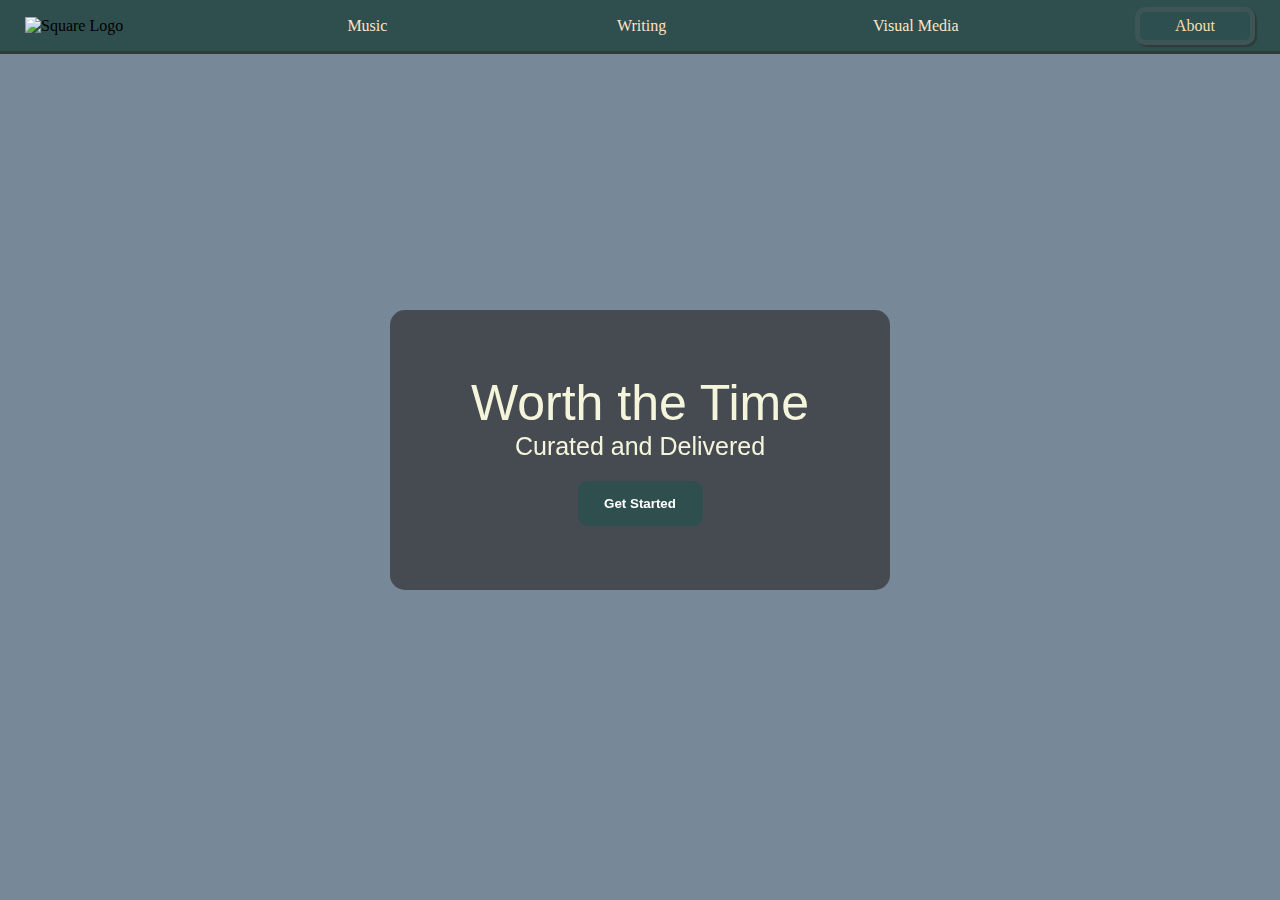
==== index.html @ bc5e16b2 "Add files via upload" ====
<!DOCTYPE html>
<html lang="en">
<head>
    <meta charset="UTF-8">
    <title>Title</title>
    <link rel="stylesheet" href="styles.css">
</head>
<body>
    <div class="head-bar">
        <a href="index.html"><img src="./images/square.png" alt="Square Logo" class="logo"></a>
        <a href="top-music.html"><div class="head-bar-item">Music</div></a>
        <a href="top-writing.html"><div class="head-bar-item">Writing</div></a>
        <a href="top-visual-media.html"><div class="head-bar-item">Visual Media</div></a>
        <a class="head-bar-item" id="about" href="./about.html">About</a>
    </div>

    <div class="landing-page-block-one">
        <div class="landing-page-sub-block">
        <div class="title-text">Worth the Time</div>
        <div class="subtitle-text">Curated and Delivered</div>
        <a href="categories.html"><button id="learn-more">Get Started</button></a>
        </div>
    </div>

</body>
</html>
---- styles.css ----
@font-face {
    font-family: 'Catchy-Mager'; /* Name your font family */
    src: url('./fonts/catchy-mager/Catchy Mager.ttf'); /* Locate the .ttf file within your directory*/
}
@font-face {
    font-family: 'Cocogoose';
    src: url('./fonts/cocogoose/Cocogoose-Pro-Semilight-trial.ttf')
}

.category-page {
    animation: grow 1s;
    display: flex;
    flex-wrap: wrap;
    width: 900px;
    height: 700px;
    justify-content: center;
    align-items: center;
    flex-direction: row;
    justify-self: center;
    }
.cat-icon {
    display: flex;
    justify-content: center;
    align-items: center;
    flex-direction: row;
    width: 350px;
    height: 250px;
    margin: 20px;
    background-color: rgba(134,159,167, .5);
    backdrop-filter: blur(5px);
    border: solid rgba(47,79,79, .5);
    border-radius: 50px;

    font-family: Cocogoose, sans-serif;
    font-size: 25px;
    transition: .7s;

}
.cat-icon > div{
    color: wheat;
    margin: 30px;
    padding-right: 10px;
}
.icon-picture {
    height: 150px;
    width: 150px;
    justify-content: left;
    margin: 40px;
    align-self: center;
    border-radius: 25px;
}

@keyframes grow {
    0% { transform: scale(.2); }
    100% { transform: scale(1); }

}
.landing-page-sub-block{
    width: 50%;
    height: 20%;
    max-width: 400px;
    display: flex;
    justify-content: center;
    align-items: center;
    flex-direction: column;
    background-color: rgba(50,50,50,0.7);
    border-radius: 15px;
    padding: 50px;
    backdrop-filter: blur(1px);

}
.title-text {
    font-family: 'Catchy-Mager', sans-serif;
    font-size: 50px;
    animation: fade-in 2s;
    color: beige;
}
.subtitle-text {
    font-family: 'Catchy-Mager', sans-serif;
    font-size: 25px;
    animation: fade-in 2s;
    color: beige;

}
#learn-more {
    animation: fade-up 3s;

    background-color: darkslategray;
    color: white;
    text-decoration: none;
    border: solid darkslategray 3px;
    border-radius: 10px;
    font-weight: bold;
    transition: .7s;
    margin-top: 20px;
    width: 125px;
    height: 45px;

}
#learn-more:hover, .cat-icon:hover {
    transform: scale(110%,110%);
    cursor: pointer;
    box-shadow: beige 0 0 15px;

}
.landing-page-block-one {
    height: 100vh;
    display: flex;
    align-items: center;
    justify-content: center;
    flex-flow: column;
    background-color: lightslategray;
    background-image: url("./images/Option1.jpg");
    background-repeat: no-repeat;
    background-size: cover;




}
.about-title {
    margin: 6vh;
}
body {

    background-color: darkslategray;
    margin: 0;
    border: hidden black;

}

.music-body {

    margin: 0;
    background-image: url("./images/music-option-2.jpg");
    background-repeat: repeat-y;
    background-attachment: fixed;
    background-size: cover;
    background-position-x: calc(50%);

}
.writing-body {
    margin: 0;
    background-image: url("./images/writing-option-12.jpg");
    background-repeat: repeat-x;
    background-attachment: fixed;
    background-size: cover;
    background-position-y: center;
    background-position-x: calc(50%);

}
.media-body {
    margin: 0;
    background-image: url("./images/media-option-5.jpg");
    background-repeat: repeat;
    background-attachment: fixed;
    background-size: cover;
    background-position-x: calc(50% + 90px);

}
.music-item-container {
    animation: fade-up 2s;
    animation-delay: -0.75s;
    margin: 50px;
    display: flex;
    flex-direction: row;
    flex-wrap: wrap;
    align-items: center;
    justify-content: center;
    justify-self: center;
    width: 100vw;
    max-width: 1200px;

}
.music-item-icon {
    animation: blur-smooth 2s;
    animation-delay: .4s;
    display: flex;
    flex-direction: column;
    justify-content: center;
    align-items: center;
    width: 40%;
    max-width: 550px;
    height: calc(35vw * 1.25);
    color: beige;
    font-size: 20px ;
    max-height: 500px;
    margin: 25px;
    border: solid rgba(50,50,50, .5) 3px;
    backdrop-filter: blur(2px);
    border-radius: 25px;
    transition: .5s;
    background-color: rgba(47, 79, 79, .6);

}
.writing-item-icon {
    animation: blur-smooth 2s;
    animation-delay: .4s;

    display: flex;
    flex-direction: column;
    justify-content: center;
    align-items: center;
    width: 40%;
    max-width: 550px;
    height: calc(35vw * 1.25);
    color: beige;
    font-size: 20px ;
    max-height: 500px;
    margin: 25px;
    border: solid rgba(50,0,0, .5) 3px;

    backdrop-filter: blur(2px);
    border-radius: 25px;
    transition: .5s;
    background-color: rgba(251,241,218, .2);

}
.music-item-icon:hover, .writing-item-icon:hover, .media-item-icon, .key-moment-icon:hover {
    transform: scale(1.05);
    cursor: pointer;
    .click-change {
        transform: scale(1.25);

    }
}

.media-item-icon {

    animation: blur-smooth 2s;
    animation-delay: .4s;


    display: flex;
    flex-direction: column;
    justify-content: center;
    align-items: center;
    width: 40%;
    max-width: 550px;
    height: calc(35vw * 1.25);
    color: beige;
    font-size: 20px ;
    max-height: 500px;
    margin: 25px;
    border: solid rgba(0,0,20, .5) 3px;

    backdrop-filter: blur(2px);
    border-radius: 25px;
    transition: .5s;
    background-color: rgba(251,241,218, .2);

}
.music-item-title {
    display: flex;
    margin: 20px;
    margin-bottom: 30px;
    align-self: center;
    text-align: center;
    justify-self: center;
}
.music-icon-image {
    height: 55%;
    width: 80%;
    max-height: calc(calc(35vw * 1.25)*.6);
    margin: 20px;

    justify-self: flex-start;
    align-self: center;
    border: solid rgba(0,0,0,.3) 3px;
    border-radius: 25px;
}
.general-page {
    margin-top: 40px;
    display: flex;
    flex-direction: column;
    align-content: center;
    justify-content: center;
    align-items: center;
}
.general-head-text {
    font-family: Catchy-Mager, sans-serif;
    font-size: 45px;
    color: beige;
    margin: 40px;
    text-align: center;
}
.general-head-image {
    align-self: center;
    justify-self: center;
    max-width: 90vw;
    border-radius: 50px;
    box-shadow: 3px 3px 3px rgba(0,0,0, .4);
    max-height: 550px;
}
.general-image-subtitle {
    font-family: Catchy-Mager, sans-serif;
    font-size: 20px;
    color: black;
    margin: 15px;

}
.head-bar {
    position: fixed;
    padding-top: 0;
    top: 0;
    z-index: 1;
    width: 100%;
    height: calc(6.0vh - 3px);
    min-height: 40px;
    background-color: darkslategray;
    display: flex;
    flex-wrap: nowrap;
    align-items: center;
    justify-content: space-between;
    border-bottom: solid rgba(50,50,50,.7) 3px;


}
.key-bar-title {
    background-color: lightsteelblue;
    padding: 5px 10px;
    border-radius: 20px;
    font-family: Catchy-Mager,sans-serif;
    font-size: 50px;
    position: relative;
    top: 35px;

}
.key-moments-bar {
    border-top: solid black 5px;
    background-color: rgb(50,50,50);
    width: 100%;
    display: flex;
    align-items: center;
    justify-content: space-around;
    flex-wrap: wrap;
    padding: 30px 0;

}

.key-moment-icon {
    display: flex;
    background-color: wheat;
    width: 250px;
    height: 250px;
    margin: 25px;
    align-items: center;
    justify-content: center;
    flex-direction: column;
    transition: .3s;
}
.key-image {
    width: 80%;
    height: 80%;
}
.audio-controls {
    width: 20%;
    height: 10%;
    display: flex;
}

.head-bar-item {

    width: 100px;
    align-items: center;
    align-content: center;
    align-self: center;
    color: bisque;
    font-family: "Times New Roman", sans-serif;
    padding: 5px;
    justify-content: center;
    text-align: center;
    transition: .3s;

}
.click-change {
    flex: 0;
    width: 400%;
    height: 400%;
    position: relative;
    bottom: 640%;
    right: 45%;
    transition: .5s;
}


.logo {
    flex: 0;
    justify-self: left;
    margin-left: 25px;
    margin-right: 25px;

    width: 30px;
    height: 30px;
}
@keyframes blur-smooth {
    40% {backdrop-filter: blur(0)}
    100% {backdrop-filter: blur(2px)}
}
@keyframes fade-up {

    0% {color-interpolation: auto}
    40% {transform: translate(0,100%); }
    100% {transform: translate(0, 0%); }
    0% { opacity: 0}
    40% { opacity: 0; }
    100% { opacity: 1; }
}

@keyframes fade-in {
    0% { opacity: 0}
    100% { opacity: 1; }
}
#get-started {

    justify-self: flex-end;
    width: 100px;
    padding: 5px;
    margin-right: 25px;
    border: 5px solid green;
    background-color: darkseagreen;
    border-radius: 10px;
    text-align: center;
    transition: .3s;
}
#about {

    justify-self: flex-end;
    width: 100px;
    padding: 5px;
    margin-right: 25px;
    border: 5px solid rgba(100,100,100,.3);
    background-color: #2e4f4f;
    color: wheat;
    border-radius: 10px;
    text-align: center;
    transition: .3s;
    box-shadow: 2px 2px 1px rgba(50,50,50,0.7);
}

.head-bar-item:hover {
    transform: scale(110%,110%);
    text-shadow: darkcyan;
    cursor: pointer;
}

.head-bar-item:after {
    content: "";
    position: absolute;
    background-image: linear-gradient(to right, rgb(24,138,141), rgb(96,201,142));
    height: 2px;
    width: 0;
    left: 15px;
    bottom: +2px;
    transition: 0.3s;
}

.head-bar-item:hover:after {
    width: 75%;
}


a:link, a:visited, a:hover {
    color: currentColor;
    text-decoration: none;
}
a:active {
    color: darkcyan;
}
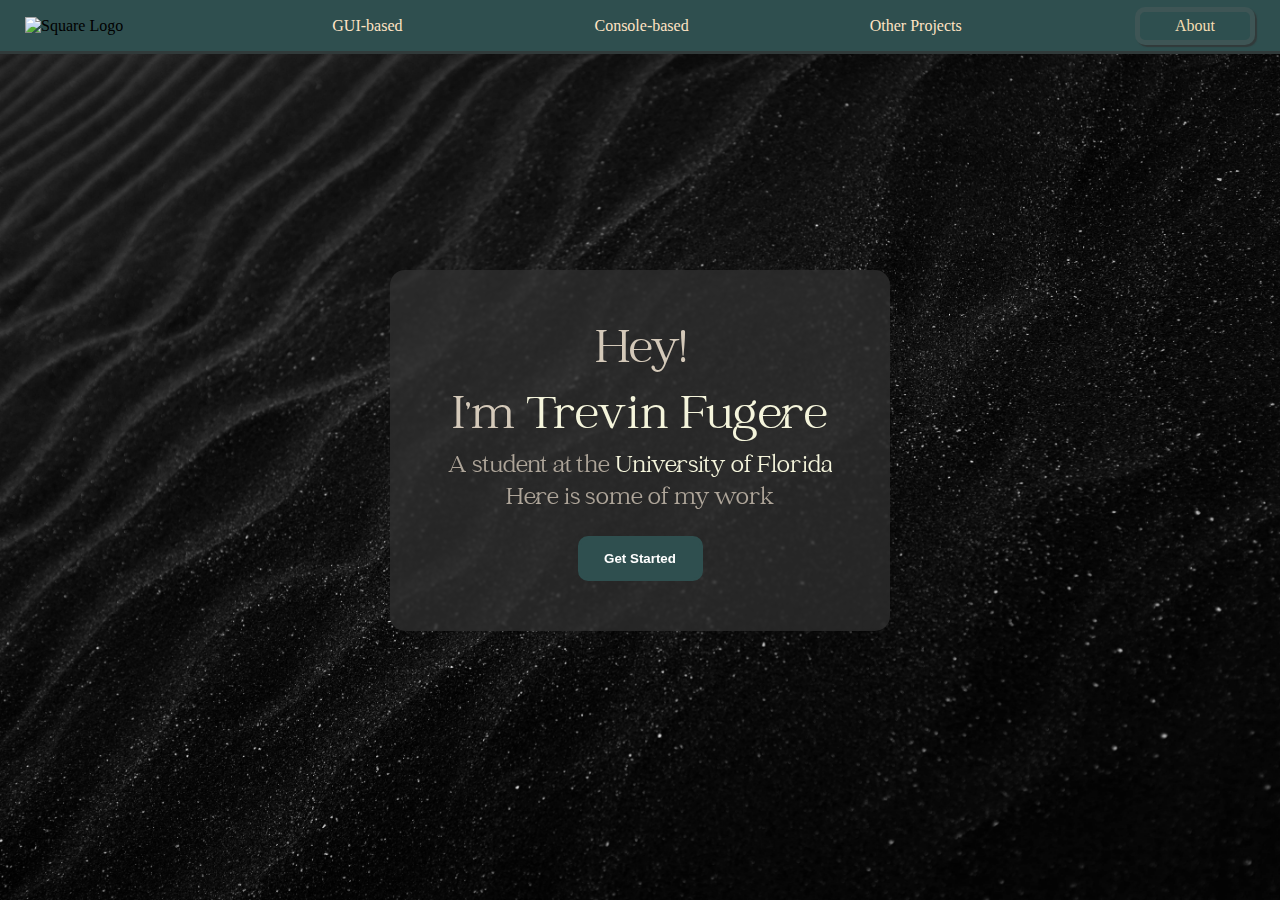
==== commit 24bfe294: "Reformatting" ====
--- a/index.html
+++ b/index.html
@@ -2,23 +2,27 @@
 <html lang="en">
 <head>
     <meta charset="UTF-8">
-    <title>Title</title>
+    <title>Trevin Fugere Portfolio</title>
     <link rel="stylesheet" href="styles.css">
 </head>
 <body>
     <div class="head-bar">
         <a href="index.html"><img src="./images/square.png" alt="Square Logo" class="logo"></a>
-        <a href="top-music.html"><div class="head-bar-item">Music</div></a>
-        <a href="top-writing.html"><div class="head-bar-item">Writing</div></a>
-        <a href="top-visual-media.html"><div class="head-bar-item">Visual Media</div></a>
+        <a href="top-music.html"><div class="head-bar-item">GUI-based</div></a>
+        <a href="top-writing.html"><div class="head-bar-item">Console-based</div></a>
+        <a href="top-visual-media.html"><div class="head-bar-item">Other Projects</div></a>
         <a class="head-bar-item" id="about" href="./about.html">About</a>
     </div>
 
     <div class="landing-page-block-one">
         <div class="landing-page-sub-block">
-        <div class="title-text">Worth the Time</div>
-        <div class="subtitle-text">Curated and Delivered</div>
-        <a href="categories.html"><button id="learn-more">Get Started</button></a>
+            <div class="title-text">Hey!</div>
+
+            <div class="title-text">I'm <span class="nested-text">Trevin Fugere</span></div>
+            <div class="subtitle-text">A student at the <span class="nested-text">University of Florida</span></div>
+            <div class="subtitle-text">Here is some of my work</div>
+
+            <a href="categories.html"><button id="learn-more">Get Started</button></a>
         </div>
     </div>
 
--- a/styles.css
+++ b/styles.css
@@ -8,32 +8,44 @@
 }
 
 .category-page {
+
+
+    }
+.category-icon-container {
     animation: grow 1s;
     display: flex;
+    flex-direction: row;
     flex-wrap: wrap;
-    width: 900px;
-    height: 700px;
-    justify-content: center;
-    align-items: center;
-    flex-direction: row;
+    align-items: center;
+    justify-content: center;
     justify-self: center;
-    }
+    width: 100vw;
+    max-width: 1150px;
+    position: absolute;
+    top: 60px;
+
+}
 .cat-icon {
-    display: flex;
-    justify-content: center;
-    align-items: center;
-    flex-direction: row;
-    width: 350px;
-    height: 250px;
-    margin: 20px;
-    background-color: rgba(134,159,167, .5);
-    backdrop-filter: blur(5px);
-    border: solid rgba(47,79,79, .5);
-    border-radius: 50px;
-
-    font-family: Cocogoose, sans-serif;
-    font-size: 25px;
-    transition: .7s;
+
+    animation: blur-smooth 2s;
+    animation-delay: .4s;
+    display: flex;
+    flex-direction: column;
+    justify-content: center;
+    align-items: center;
+    width: 40%;
+    max-width: 550px;
+    min-width: 350px;
+    height: calc(35vw * 1.25);
+    color: beige;
+    font-size: 20px ;
+    max-height: 325px;
+    margin: 25px;
+    border: solid rgba(50,50,50, .5) 3px;
+    backdrop-filter: blur(2px);
+    border-radius: 25px;
+    transition: .5s;
+    background-color: rgba(47, 79, 79, .6);
 
 }
 .cat-icon > div{
@@ -57,7 +69,7 @@
 }
 .landing-page-sub-block{
     width: 50%;
-    height: 20%;
+    min-height: 20%;
     max-width: 400px;
     display: flex;
     justify-content: center;
@@ -70,17 +82,26 @@
 
 }
 .title-text {
+    align-self: center;
+    align-content: center;
+    text-align: center;
     font-family: 'Catchy-Mager', sans-serif;
     font-size: 50px;
     animation: fade-in 2s;
-    color: beige;
+    color: rgba(232,220,202,0.9);
 }
 .subtitle-text {
+    align-self: center;
+    align-content: center;
+    text-align: center;
     font-family: 'Catchy-Mager', sans-serif;
     font-size: 25px;
     animation: fade-in 2s;
-    color: beige;
-
+    color: rgba(232,220,202,0.7);
+
+}
+.nested-text {
+    color: beige;
 }
 #learn-more {
     animation: fade-up 3s;
@@ -110,7 +131,7 @@
     justify-content: center;
     flex-flow: column;
     background-color: lightslategray;
-    background-image: url("./images/Option1.jpg");
+    background-image: url("./images/black-sand.jpg");
     background-repeat: no-repeat;
     background-size: cover;
 
@@ -118,6 +139,7 @@
 
 
 }
+
 .about-title {
     margin: 6vh;
 }
